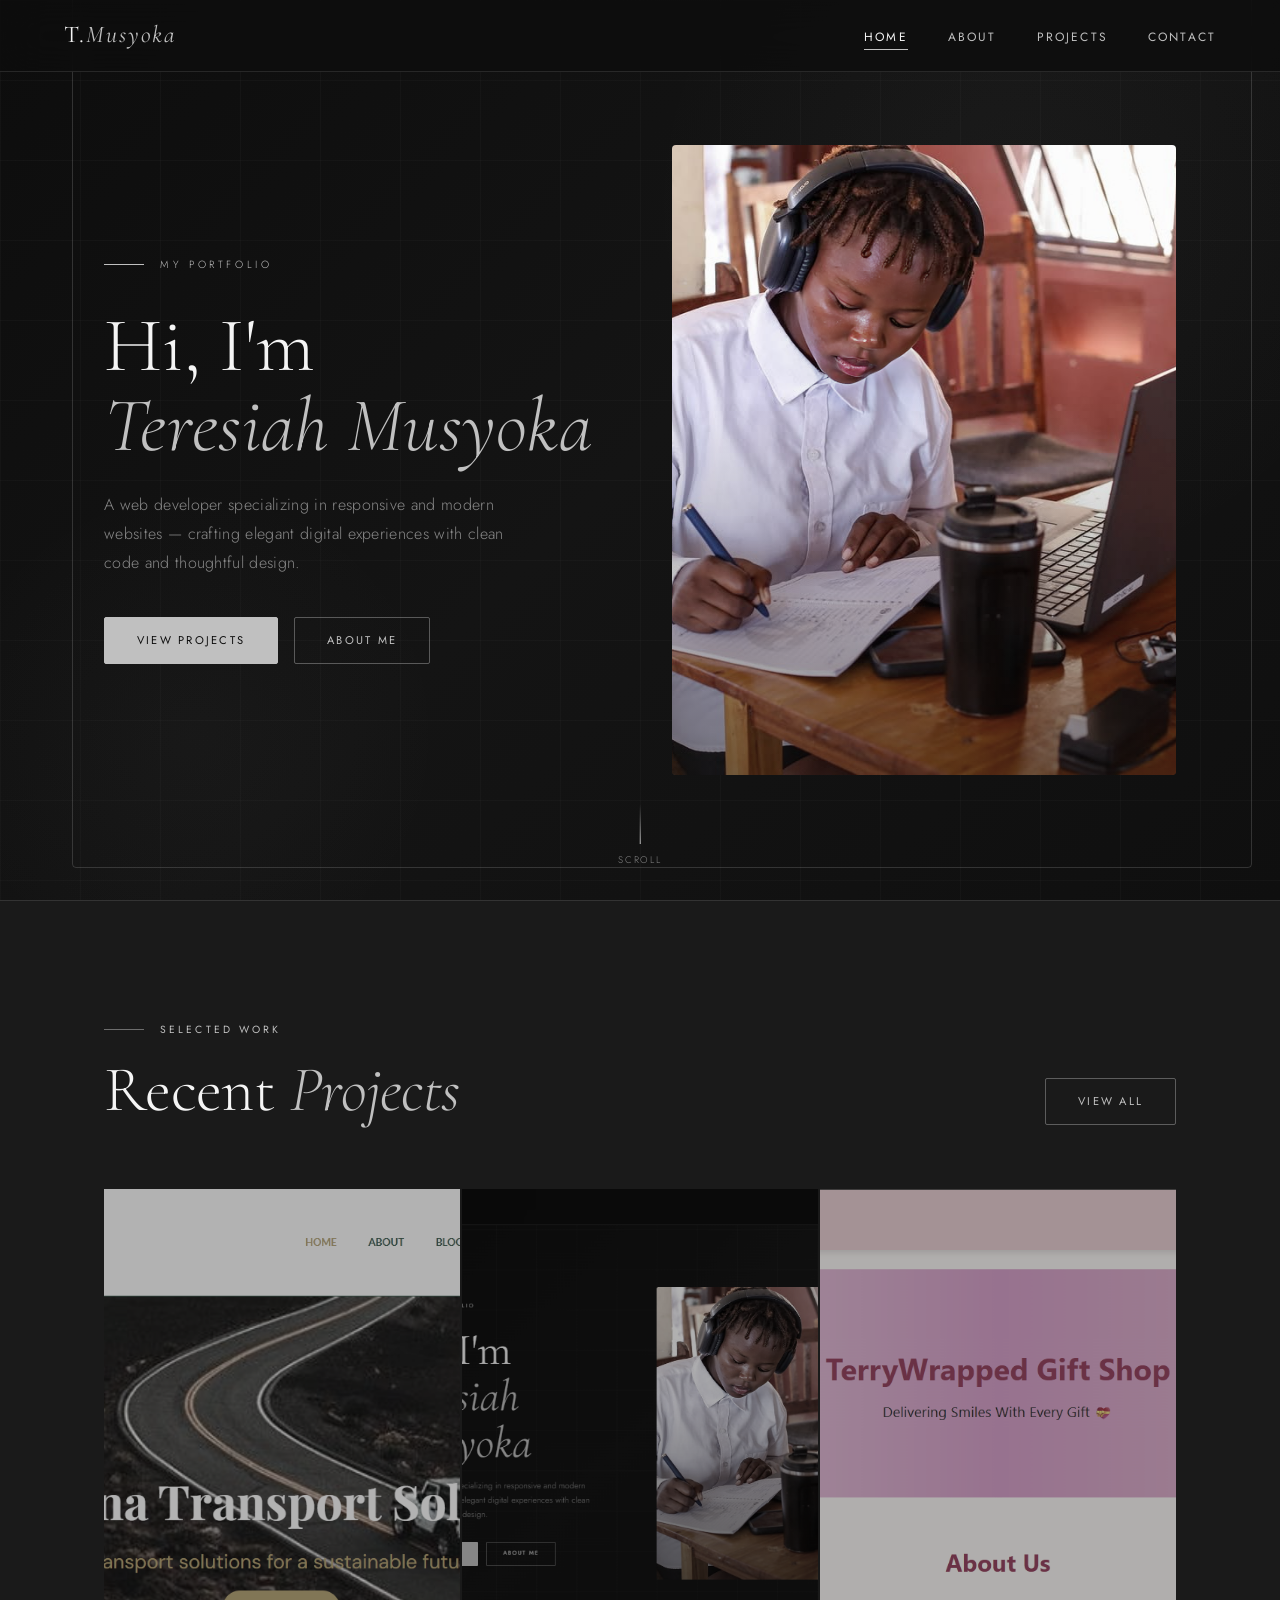
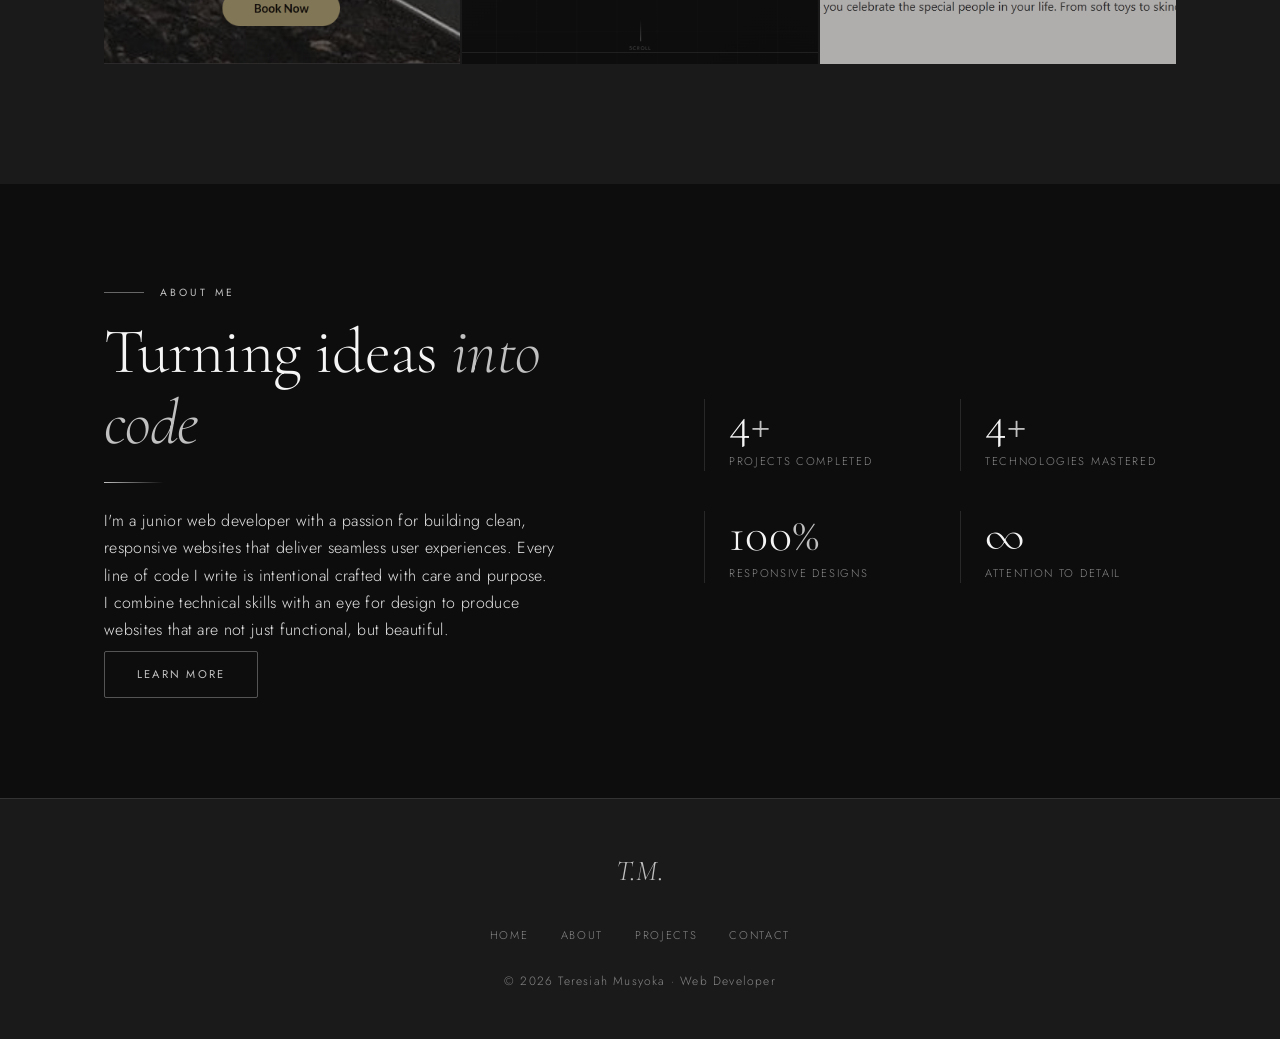
==== index.html @ 4fd21378 "Add files via upload" ====
<!DOCTYPE html>
<html lang="en">
<head>
  <meta charset="UTF-8" />
  <meta name="viewport" content="width=device-width, initial-scale=1.0" />
  <title>Teresiah Musyoka — Web Developer</title>
  <link rel="stylesheet" href="style.css" />
</head>
<body>

<nav id="nav">
  <a href="index.html" class="nav-logo">T.<span>Musyoka</span></a>
  <ul class="nav-links">
    <li><a href="index.html">Home</a></li>
    <li><a href="about.html">About</a></li>
    <li><a href="projects.html">Projects</a></li>
    <li><a href="contact.html">Contact</a></li>
  </ul>
  <button class="nav-burger" id="burger" aria-label="Menu">
    <span></span><span></span><span></span>
  </button>
</nav>
<div class="nav-mobile" id="mobileNav">
  <a href="index.html">Home</a>
  <a href="about.html">About</a>
  <a href="projects.html">Projects</a>
  <a href="contact.html">Contact</a>
</div>

<!-- Hero -->
<section class="hero">
  <div class="hero-bg">
    <div class="hero-grid-lines"></div>
  </div>

  <div class="hero-inner">
    <div class="hero-content">
      <p class="hero-eyebrow">My Portfolio </p>
      <h1 class="hero-name">
        Hi, I'm<br>
        <span>Teresiah Musyoka</span>
      </h1>
      <p class="hero-desc">
        A web developer specializing in responsive and modern websites — crafting elegant digital experiences with clean code and thoughtful design.
      </p>
      <div class="hero-cta">
        <a href="projects.html" class="btn btn-primary">View Projects</a>
        <a href="about.html" class="btn btn-outline">About Me</a>
      </div>
    </div>

    <div class="hero-image-side">
      <div class="hero-img-frame">
       <img src="./images/T.png" alt="Teresiah Musyoka" />
          <svg width="48" height="48" fill="none" stroke="currentColor" stroke-width="1" viewBox="0 0 24 24">
            <circle cx="12" cy="8" r="4"/><path d="M4 20c0-4 3.6-7 8-7s8 3 8 7"/>
          </svg>
        </div>
      </div>
      <div class="hero-img-border"></div>
    </div>
  </div>

  <div class="hero-scroll">
    <div class="scroll-line"></div>
    <span>Scroll</span>
  </div>
</section>

<section class="featured">
  <div class="container">
    <div class="featured-header fade-in">
      <div>
        <p class="section-label">Selected Work</p>
        <h2 class="section-title">Recent <em>Projects</em></h2>
      </div>
      <a href="projects.html" class="btn btn-outline">View All</a>
    </div>

    <div class="featured-grid">
      <div class="featured-card fade-in">
      <div style="width:100%;aspect-ratio:3/4;overflow:hidden;">
       <img src="./images/woo.png" alt="E-Commerce Platform" 
         style="width:100%;height:100%;object-fit:cover;display:block;" />
  </div>
  <div class="featured-card-info">
    <h3>E-Commerce Platform</h3>
    <p>WordPress</p>
  </div>
</div>
      <div class="featured-card fade-in">
      <div style="width:100%;aspect-ratio:3/4;overflow:hidden;">
       <img src="./images/port.png" alt="personal portfolio" 
         style="width:100%;height:100%;object-fit:cover;display:block;" />
  </div>
  <div class="featured-card-info">
          <h3>Personal Portfolio </h3>
          <p>HTML · CSS · JS</p>
        </div>
      </div>
     <div class="featured-card fade-in">
      <div style="width:100%;aspect-ratio:3/4;overflow:hidden;">
       <img src="./images/gift.png" alt="Business Website" 
         style="width:100%;height:100%;object-fit:cover;display:block;" />
  </div>
  <div class="featured-card-info">
          <h3>Business Website</h3>
          <p>HTML · CSS </p>
        </div>
      </div>
    </div>
  </div>
</section>

<!-- Brief / Stats -->
<section class="brief">
  <div class="container">
    <div class="brief-inner">
      <div class="fade-in">
        <p class="section-label">About Me</p>
        <h2 class="section-title">Turning ideas <em>into code</em></h2>
        <div class="divider"></div>
        <p>I'm a junior web developer with a passion for building clean, responsive websites that deliver seamless user experiences. Every line of code I write is intentional crafted with care and purpose.</p>
        <p>I combine technical skills with an eye for design to produce websites that are not just functional, but beautiful.</p>
        <a href="about.html" class="btn btn-outline" style="margin-top:0.5rem">Learn More</a>
      </div>
      <div class="brief-stats fade-in delay-2">
        <div class="stat">
          <div class="stat-number">4<span>+</span></div>
          <div class="stat-label">Projects completed</div>
        </div>
        <div class="stat">
          <div class="stat-number">4<span>+</span></div>
          <div class="stat-label">Technologies mastered</div>
        </div>
        <div class="stat">
          <div class="stat-number">100<span>%</span></div>
          <div class="stat-label">Responsive designs</div>
        </div>
        <div class="stat">
          <div class="stat-number">∞</div>
          <div class="stat-label">Attention to detail</div>
        </div>
      </div>
    </div>
  </div>
</section>

<!-- Footer -->
<footer>
  <div class="footer-inner">
    <div class="logo">T.M.</div>
    <ul class="footer-links">
      <li><a href="index.html">Home</a></li>
      <li><a href="about.html">About</a></li>
      <li><a href="projects.html">Projects</a></li>
      <li><a href="contact.html">Contact</a></li>
    </ul>
    <p>&copy; 2026 Teresiah Musyoka · Web Developer</p>
  </div>
</footer>

<script src="script.js"></script>
</body>
</html>
---- style.css ----
@import url('https://fonts.googleapis.com/css2?family=Cormorant+Garamond:ital,wght@0,300;0,400;0,500;1,300;1,400&family=Jost:wght@200;300;400;500&display=swap');

/* ── Variables ── */
:root {
  --black: #0D0D0D;
  --dark: #1A1A1A;
  --silver: #C0C0C0;
  --light: #E5E5E5;
  --white: #F5F5F5;
  --dim: #888;
  --border: rgba(192,192,192,0.15);
  --glow: rgba(192,192,192,0.08);

  --font-display: 'Cormorant Garamond', serif;
  --font-body: 'Jost', sans-serif;

  --ease: cubic-bezier(0.4, 0, 0.2, 1);
  --ease-out: cubic-bezier(0, 0, 0.2, 1);
}

/* ── Reset ── */
*, *::before, *::after { box-sizing: border-box; margin: 0; padding: 0; }
html { scroll-behavior: smooth; }
body {
  background: var(--black);
  color: var(--light);
  font-family: var(--font-body);
  font-weight: 300;
  font-size: medium;
  letter-spacing: 0.02em;
  line-height: 1.7;
  overflow-x: hidden;
}
img { display: block; max-width: 100%; }
a { color: inherit; text-decoration: none; }

/* ── Noise Overlay ── */
body::before {
  content: '';
  position: fixed;
  inset: 0;
  background-image: url("data:image/svg+xml,%3Csvg viewBox='0 0 200 200' xmlns='http://www.w3.org/2000/svg'%3E%3Cfilter id='n'%3E%3CfeTurbulence type='fractalNoise' baseFrequency='0.9' numOctaves='4' stitchTiles='stitch'/%3E%3C/filter%3E%3Crect width='100%25' height='100%25' filter='url(%23n)' opacity='0.03'/%3E%3C/svg%3E");
  pointer-events: none;
  z-index: 0;
}

/* ── Navigation ── */
nav {
  position: fixed;
  top: 0; left: 0; right: 0;
  z-index: 100;
  padding: 0 5vw;
  height: 72px;
  display: flex;
  align-items: center;
  justify-content: space-between;
  background: rgba(13,13,13,0.85);
  backdrop-filter: blur(20px);
  -webkit-backdrop-filter: blur(20px);
  border-bottom: 1px solid var(--border);
  transition: all 0.4s var(--ease);
}
nav.scrolled {
  height: 60px;
  background: rgba(13,13,13,0.97);
}

.nav-logo {
  font-family: var(--font-display);
  font-size: 1.5rem;
  font-weight: 400;
  letter-spacing: 0.08em;
  color: var(--white);
}
.nav-logo span { color: var(--silver); font-style: italic; }

.nav-links {
  display: flex;
  align-items: center;
  gap: 2.5rem;
  list-style: none;
}
.nav-links a {
  font-size: 0.75rem;
  font-weight: 400;
  letter-spacing: 0.18em;
  text-transform: uppercase;
  color: var(--silver);
  position: relative;
  transition: color 0.3s var(--ease);
}
.nav-links a::after {
  content: '';
  position: absolute;
  bottom: -4px; left: 0;
  width: 0; height: 1px;
  background: var(--silver);
  transition: width 0.3s var(--ease);
}
.nav-links a:hover, .nav-links a.active { color: var(--white); }
.nav-links a:hover::after, .nav-links a.active::after { width: 100%; }

.nav-burger {
  display: none;
  flex-direction: column;
  gap: 5px;
  cursor: pointer;
  padding: 4px;
  background: none;
  border: none;
}
.nav-burger span {
  display: block;
  width: 24px; height: 1px;
  background: var(--silver);
  transition: all 0.3s var(--ease);
}
.nav-burger.open span:nth-child(1) { transform: rotate(45deg) translate(4px, 4px); }
.nav-burger.open span:nth-child(2) { opacity: 0; }
.nav-burger.open span:nth-child(3) { transform: rotate(-45deg) translate(4px, -4px); }

/* Mobile nav */
.nav-mobile {
  display: none;
  position: fixed;
  inset: 0;
  top: 72px;
  background: rgba(13,13,13,0.98);
  backdrop-filter: blur(30px);
  z-index: 99;
  flex-direction: column;
  align-items: center;
  justify-content: center;
  gap: 2.5rem;
}
.nav-mobile.open { display: flex; }
.nav-mobile a {
  font-family: var(--font-display);
  font-size: 2.5rem;
  font-weight: 300;
  color: var(--silver);
  letter-spacing: 0.05em;
  transition: color 0.3s;
}
.nav-mobile a:hover { color: var(--white); }

/* ── Buttons ── */
.btn {
  display: inline-flex;
  align-items: center;
  gap: 0.5rem;
  padding: 0.8rem 2rem;
  font-family: var(--font-body);
  font-size: 0.7rem;
  font-weight: 400;
  letter-spacing: 0.2em;
  text-transform: uppercase;
  border-radius: 2px;
  cursor: pointer;
  transition: all 0.35s var(--ease);
  position: relative;
  overflow: hidden;
}
.btn::before {
  content: '';
  position: absolute;
  inset: 0;
  background: rgba(255,255,255,0.05);
  transform: translateX(-100%);
  transition: transform 0.35s var(--ease);
}
.btn:hover::before { transform: translateX(0); }

.btn-primary {
  background: var(--silver);
  color: var(--black);
  border: 1px solid var(--silver);
}
.btn-primary:hover {
  background: var(--white);
  border-color: var(--white);
  transform: translateY(-2px);
  box-shadow: 0 8px 30px rgba(192,192,192,0.25);
}

.btn-outline {
  background: transparent;
  color: var(--silver);
  border: 1px solid rgba(192,192,192,0.4);
}
.btn-outline:hover {
  color: var(--white);
  border-color: var(--silver);
  transform: translateY(-2px);
}

/* ── Section Base ── */
section { position: relative; z-index: 1; }
.container {
  max-width: 1200px;
  margin: 0 auto;
  padding: 0 5vw;
}

.section-label {
  font-size: 0.65rem;
  font-weight: 400;
  letter-spacing: 0.3em;
  text-transform: uppercase;
  color: var(--silver);
  margin-bottom: 1rem;
  display: flex;
  align-items: center;
  gap: 1rem;
}
.section-label::before {
  content: '';
  width: 40px; height: 1px;
  background: var(--silver);
  opacity: 0.5;
}

.section-title {
  font-family: var(--font-display);
  font-size: clamp(2.5rem, 5vw, 4rem);
  font-weight: 300;
  line-height: 1.1;
  color: var(--white);
  letter-spacing: -0.01em;
}
.section-title em {
  font-style: italic;
  color: var(--silver);
}

/* ── Divider ── */
.divider {
  width: 60px; height: 1px;
  background: linear-gradient(to right, var(--silver), transparent);
  margin: 1.5rem 0;
}

/* ── Fade-in on scroll ── */
.fade-in {
  opacity: 0;
  transform: translateY(30px);
  transition: opacity 0.8s var(--ease-out), transform 0.8s var(--ease-out);
}
.fade-in.visible {
  opacity: 1;
  transform: translateY(0);
}
.fade-in.delay-1 { transition-delay: 0.1s; }
.fade-in.delay-2 { transition-delay: 0.2s; }
.fade-in.delay-3 { transition-delay: 0.3s; }
.fade-in.delay-4 { transition-delay: 0.4s; }

/* ── Page Header (inner pages) ── */
.page-hero {
  padding: 160px 0 80px;
  background: var(--dark);
  border-bottom: 1px solid var(--border);
  position: relative;
  overflow: hidden;
}
.page-hero::after {
  content: '';
  position: absolute;
  bottom: 0; left: 0;
  width: 100%; height: 1px;
  background: linear-gradient(to right, transparent, var(--silver), transparent);
  opacity: 0.3;
}
.page-hero-inner {
  max-width: 1200px;
  margin: 0 auto;
  padding: 0 5vw;
}

/* ── Footer ── */
footer {
  background: var(--dark);
  border-top: 1px solid var(--border);
  padding: 3rem 0;
  text-align: center;
}
.footer-inner {
  max-width: 1200px;
  margin: 0 auto;
  padding: 0 5vw;
}
footer .logo {
  font-family: var(--font-display);
  font-size: 1.8rem;
  color: var(--silver);
  margin-bottom: 1rem;
  font-style: italic;
}
footer p {
  font-size: 0.75rem;
  color: var(--dim);
  letter-spacing: 0.1em;
}
.footer-links {
  display: flex;
  justify-content: center;
  gap: 2rem;
  margin: 1.5rem 0;
  list-style: none;
}
.footer-links a {
  font-size: 0.7rem;
  letter-spacing: 0.15em;
  text-transform: uppercase;
  color: var(--dim);
  transition: color 0.3s;
}
.footer-links a:hover { color: var(--silver); }

/* ═══════════════════════════════════
   INDEX.HTML
═══════════════════════════════════ */

/* Hero */
.hero {
  min-height: 100vh;
  display: flex;
  flex-direction: column;
  position: relative;
  overflow: hidden;
}

.hero-bg {
  position: absolute;
  inset: 0;
  background: linear-gradient(135deg, #0D0D0D 0%, #141414 50%, #0f0f0f 100%);
}
.hero-bg::before {
  content: '';
  position: absolute;
  top: -20%; right: -10%;
  width: 60vw; height: 60vw;
  background: radial-gradient(circle, rgba(192,192,192,0.04) 0%, transparent 70%);
  border-radius: 50%;
}
.hero-bg::after {
  content: '';
  position: absolute;
  bottom: -10%; left: -5%;
  width: 40vw; height: 40vw;
  background: radial-gradient(circle, rgba(192,192,192,0.03) 0%, transparent 70%);
  border-radius: 50%;
}

.hero-grid-lines {
  position: absolute;
  inset: 0;
  background-image:
    linear-gradient(rgba(192,192,192,0.03) 1px, transparent 1px),
    linear-gradient(90deg, rgba(192,192,192,0.03) 1px, transparent 1px);
  background-size: 80px 80px;
}

.hero-inner {
  position: relative;
  z-index: 2;
  display: grid;
  grid-template-columns: 1fr 1fr;
  gap: 4rem;
  align-items: center;
  min-height: 100vh;
  max-width: 1200px;
  margin: 0 auto;
  padding: 100px 5vw 80px;
}

.hero-content {}

.hero-eyebrow {
  font-size: 0.65rem;
  letter-spacing: 0.35em;
  text-transform: uppercase;
  color: var(--silver);
  margin-bottom: 2rem;
  display: flex;
  align-items: center;
  gap: 1rem;
  opacity: 0;
  animation: slideRight 0.8s var(--ease-out) 0.3s forwards;
}
.hero-eyebrow::before {
  content: '';
  width: 40px; height: 1px;
  background: var(--silver);
}

.hero-name {
  font-family: var(--font-display);
  font-size: clamp(3rem, 6vw, 5.5rem);
  font-weight: 300;
  line-height: 1.05;
  color: var(--white);
  margin-bottom: 1.5rem;
  opacity: 0;
  animation: slideRight 0.8s var(--ease-out) 0.5s forwards;
}
.hero-name span {
  display: block;
  font-style: italic;
  color: var(--silver);
}

.hero-desc {
  font-size: 1rem;
  font-weight: 300;
  color: var(--dim);
  max-width: 420px;
  margin-bottom: 2.5rem;
  line-height: 1.8;
  opacity: 0;
  animation: slideRight 0.8s var(--ease-out) 0.7s forwards;
}

.hero-cta {
  display: flex;
  gap: 1rem;
  flex-wrap: wrap;
  opacity: 0;
  animation: slideRight 0.8s var(--ease-out) 0.9s forwards;
}

.hero-image-side {
  position: relative;
  opacity: 0;
  animation: fadeScale 1s var(--ease-out) 0.5s forwards;
}

.hero-img-frame {
  position: relative;
  border-radius: 4px;
  overflow: hidden;
  aspect-ratio: 4/5;
  background: var(--dark);
}
.hero-img-frame img {
  width: 100%;
  height: 100%;
  object-fit: cover;
  filter: grayscale(30%);
  transition: filter 0.5s;
}
.hero-img-frame:hover img { filter: grayscale(0%); }

.hero-img-frame::before {
  content: '';
  position: absolute;
  inset: 0;
  background: linear-gradient(to top, rgba(13,13,13,0.5) 0%, transparent 60%);
  z-index: 1;
}

.hero-img-border {
  position: absolute;
  top: -12px; right: -12px;
  width: calc(100% - 20px);
  height: calc(100% - 20px);
  border: 1px solid rgba(192,192,192,0.2);
  border-radius: 4px;
  pointer-events: none;
  transition: all 0.4s var(--ease);
}
.hero-image-side:hover .hero-img-border {
  top: -16px; right: -16px;
  border-color: rgba(192,192,192,0.4);
}

.hero-img-placeholder {
  width: 100%;
  height: 100%;
  display: flex;
  flex-direction: column;
  align-items: center;
  justify-content: center;
  background: linear-gradient(135deg, #1a1a1a 0%, #222 100%);
  color: var(--dim);
  gap: 1rem;
}
.hero-img-placeholder svg { opacity: 0.3; }
.hero-img-placeholder p {
  font-size: 0.75rem;
  letter-spacing: 0.15em;
  text-transform: uppercase;
}

.hero-scroll {
  position: absolute;
  bottom: 2rem;
  left: 50%;
  transform: translateX(-50%);
  z-index: 2;
  display: flex;
  flex-direction: column;
  align-items: center;
  gap: 0.5rem;
  color: var(--dim);
  font-size: 0.6rem;
  letter-spacing: 0.2em;
  text-transform: uppercase;
  opacity: 0;
  animation: fadeIn 1s var(--ease-out) 1.5s forwards;
}
.scroll-line {
  width: 1px; height: 40px;
  background: linear-gradient(to bottom, transparent, var(--silver));
  animation: scrollPulse 2s ease-in-out infinite;
}

/* Featured Section */
.featured {
  padding: 120px 0;
  background: var(--dark);
  border-top: 1px solid var(--border);
}
.featured-header {
  display: flex;
  justify-content: space-between;
  align-items: flex-end;
  margin-bottom: 4rem;
}
.featured-grid {
  display: grid;
  grid-template-columns: repeat(3, 1fr);
  gap: 2px;
}
.featured-card {
  position: relative;
  overflow: hidden;
  aspect-ratio: 3/4;
  background: #111;
  cursor: pointer;
}
.featured-card img {
  width: 100%;
  height: 100%;
  object-fit: cover;
  filter: grayscale(50%) brightness(0.7);
  transition: all 0.6s var(--ease);
}
.featured-card:hover img {
  filter: grayscale(0%) brightness(0.9);
  transform: scale(1.04);
}
.featured-card-info {
  position: absolute;
  bottom: 0; left: 0; right: 0;
  padding: 2rem;
  background: linear-gradient(to top, rgba(13,13,13,0.95) 0%, transparent 100%);
  transform: translateY(20px);
  opacity: 0;
  transition: all 0.4s var(--ease);
}
.featured-card:hover .featured-card-info {
  transform: translateY(0);
  opacity: 1;
}
.featured-card-info h3 {
  font-family: var(--font-display);
  font-size: 1.3rem;
  font-weight: 400;
  color: var(--white);
  margin-bottom: 0.3rem;
}
.featured-card-info p {
  font-size: 0.75rem;
  color: var(--silver);
  letter-spacing: 0.1em;
}

.card-placeholder {
  width: 100%;
  height: 100%;
  display: flex;
  align-items: center;
  justify-content: center;
  flex-direction: column;
  gap: 0.5rem;
  background: linear-gradient(135deg, #161616, #1f1f1f);
  color: rgba(192,192,192,0.2);
}
.card-placeholder p { font-size: 0.7rem; letter-spacing: 0.1em; }

/* Stats / Brief ── */
.brief {
  padding: 100px 0;
}
.brief-inner {
  display: grid;
  grid-template-columns: 1fr 1fr;
  gap: 8rem;
  align-items: center;
}
.brief-text p {
  color: var(--dim);
  line-height: 1.9;
  margin-bottom: 1.5rem;
}
.brief-stats {
  display: grid;
  grid-template-columns: 1fr 1fr;
  gap: 2.5rem;
}
.stat {
  border-left: 1px solid var(--border);
  padding-left: 1.5rem;
}
.stat-number {
  font-family: var(--font-display);
  font-size: 3rem;
  font-weight: 300;
  color: var(--white);
  line-height: 1;
  margin-bottom: 0.3rem;
}
.stat-number span { color: var(--silver); }
.stat-label {
  font-size: 0.7rem;
  letter-spacing: 0.15em;
  text-transform: uppercase;
  color: var(--dim);
}

/* ═══════════════════════════════════
   ABOUT.HTML
═══════════════════════════════════ */

.about-grid {
  display: grid;
  grid-template-columns: 1fr 1.6fr;
  gap: 6rem;
  align-items: start;
  padding: 100px 0;
}
.about-image-wrap {
  position: relative;
  top: 0;
}
.about-img {
  aspect-ratio: 3/4;
  background: var(--dark);
  border-radius: 3px;
  overflow: hidden;
  position: relative;
}
.about-img-placeholder {
  width: 100%;
  height: 100%;
  display: flex;
  flex-direction: column;
  align-items: center;
  justify-content: center;
  background: linear-gradient(135deg, #161616, #222);
  gap: 1rem;
  color: rgba(192,192,192,0.25);
}
.about-img-border {
  position: absolute;
  top: 16px; left: 16px;
  right: -16px; bottom: -16px;
  border: 1px solid rgba(192,192,192,0.1);
  border-radius: 3px;
  pointer-events: none;
}
.about-text p {
  color: var(--dim);
  line-height: 1.9;
  margin-bottom: 1.5rem;
  font-size: 0.95rem;
}

/* Skills */
.skills-section {
  padding: 80px 0 100px;
  background: var(--dark);
  border-top: 1px solid var(--border);
  border-bottom: 1px solid var(--border);
}
.skills-grid {
  display: grid;
  grid-template-columns: 1fr 1fr;
  gap: 4rem;
  margin-top: 3rem;
}
.skills-group-title {
  font-size: 0.65rem;
  letter-spacing: 0.3em;
  text-transform: uppercase;
  color: var(--silver);
  margin-bottom: 2rem;
  padding-bottom: 0.75rem;
  border-bottom: 1px solid var(--border);
}

.skill-item {
  margin-bottom: 1.5rem;
}
.skill-header {
  display: flex;
  justify-content: space-between;
  margin-bottom: 0.5rem;
}
.skill-name {
  font-size: 0.8rem;
  letter-spacing: 0.1em;
  color: var(--light);
}
.skill-pct {
  font-size: 0.75rem;
  color: var(--dim);
}
.skill-bar {
  height: 1px;
  background: rgba(192,192,192,0.1);
  position: relative;
  overflow: hidden;
}
.skill-bar-fill {
  position: absolute;
  top: 0; left: 0;
  height: 100%;
  background: linear-gradient(to right, var(--silver), rgba(192,192,192,0.4));
  width: 0;
  transition: width 1.2s var(--ease-out);
}
.skill-bar-fill.animated { width: var(--width); }

/* Soft skills pills */
.soft-skills {
  display: flex;
  flex-wrap: wrap;
  gap: 0.75rem;
}
.soft-skill-pill {
  padding: 0.5rem 1.2rem;
  border: 1px solid var(--border);
  border-radius: 2px;
  font-size: 0.75rem;
  letter-spacing: 0.1em;
  color: var(--silver);
  background: rgba(192,192,192,0.04);
  transition: all 0.3s var(--ease);
  cursor: default;
}
.soft-skill-pill:hover {
  border-color: rgba(192,192,192,0.4);
  color: var(--white);
  background: rgba(192,192,192,0.08);
}

/* CV Section */
.cv-section {
  padding: 100px 0;
}
.cv-inner {
  display: grid;
  grid-template-columns: 1.5fr 1fr;
  gap: 6rem;
  align-items: center;
}
.cv-text h2 {
  font-family: var(--font-display);
  font-size: clamp(2rem, 4vw, 3rem);
  font-weight: 300;
  color: var(--white);
  margin-bottom: 1rem;
}
.cv-text p {
  color: var(--dim);
  line-height: 1.9;
  margin-bottom: 2rem;
}
.cv-card {
  background: var(--dark);
  border: 1px solid var(--border);
  border-radius: 4px;
  padding: 2.5rem;
  text-align: center;
  transition: all 0.4s var(--ease);
}
.cv-card:hover {
  border-color: rgba(192,192,192,0.3);
  box-shadow: 0 20px 60px rgba(0,0,0,0.4);
}
.cv-icon {
  width: 60px; height: 60px;
  margin: 0 auto 1.5rem;
  border: 1px solid var(--border);
  border-radius: 50%;
  display: flex;
  align-items: center;
  justify-content: center;
  color: var(--silver);
}
.cv-card h3 {
  font-family: var(--font-display);
  font-size: 1.3rem;
  font-weight: 400;
  color: var(--white);
  margin-bottom: 0.5rem;
}
.cv-card p {
  font-size: 0.8rem;
  color: var(--dim);
  margin-bottom: 1.5rem;
}

/* ═══════════════════════════════════
   PROJECTS.HTML
═══════════════════════════════════ */

.projects-section {
  padding: 100px 0;
}
.projects-grid {
  display: grid;
  grid-template-columns: repeat(2, 1fr);
  gap: 2px;
  margin-top: 4rem;
}
.project-card {
  position: relative;
  background: var(--dark);
  overflow: hidden;
  border: 1px solid var(--border);
  transition: border-color 0.4s var(--ease);
}
.project-card:hover {
  border-color: rgba(192,192,192,0.3);
}

.project-img {
  aspect-ratio: 16/10;
  overflow: hidden;
  position: relative;
}
.project-img-placeholder {
  width: 100%;
  height: 100%;
  display: flex;
  align-items: center;
  justify-content: center;
  flex-direction: column;
  gap: 0.5rem;
  transition: all 0.5s var(--ease);
}
.project-img-placeholder p { font-size: 0.7rem; letter-spacing: 0.1em; }

.p1 { background: linear-gradient(135deg, #151515, #1e1e1e); color: rgba(192,192,192,0.2); }
.p2 { background: linear-gradient(135deg, #121218, #1a1a22); color: rgba(192,192,192,0.2); }
.p3 { background: linear-gradient(135deg, #151512, #1e1e18); color: rgba(192,192,192,0.2); }
.p4 { background: linear-gradient(135deg, #121518, #181e1e); color: rgba(192,192,192,0.2); }

.project-overlay {
  position: absolute;
  inset: 0;
  background: rgba(13,13,13,0.92);
  display: flex;
  align-items: center;
  justify-content: center;
  opacity: 0;
  transition: opacity 0.4s var(--ease);
  padding: 2rem;
}
.project-card:hover .project-overlay { opacity: 1; }

.project-overlay-text {
  text-align: center;
}
.project-overlay-text p {
  font-size: 0.9rem;
  color: var(--dim);
  line-height: 1.7;
}

.project-body {
  padding: 1.8rem 2rem;
}
.project-number {
  font-family: var(--font-display);
  font-size: 0.7rem;
  color: var(--dim);
  letter-spacing: 0.2em;
  margin-bottom: 0.5rem;
}
.project-title {
  font-family: var(--font-display);
  font-size: 1.5rem;
  font-weight: 400;
  color: var(--white);
  margin-bottom: 0.8rem;
}
.project-tags {
  display: flex;
  flex-wrap: wrap;
  gap: 0.5rem;
  margin-bottom: 1.5rem;
}
.project-tag {
  font-size: 0.65rem;
  letter-spacing: 0.15em;
  text-transform: uppercase;
  color: var(--dim);
  padding: 0.25rem 0.75rem;
  border: 1px solid var(--border);
  border-radius: 2px;
}
.project-footer {
  display: flex;
  align-items: center;
  justify-content: space-between;
  padding-top: 1.2rem;
  border-top: 1px solid var(--border);
}

/* ═══════════════════════════════════
   CONTACT.HTML
═══════════════════════════════════ */

.contact-section {
  padding: 100px 0 120px;
}
.contact-grid {
  display: grid;
  grid-template-columns: 1fr 1.4fr;
  gap: 8rem;
  align-items: start;
}
.contact-info h2 {
  font-family: var(--font-display);
  font-size: clamp(2rem, 4vw, 3.2rem);
  font-weight: 300;
  color: var(--white);
  line-height: 1.15;
  margin-bottom: 1.5rem;
}
.contact-info h2 em { font-style: italic; color: var(--silver); }
.contact-info p {
  color: var(--dim);
  line-height: 1.9;
  margin-bottom: 2.5rem;
  font-size: 0.95rem;
}
.contact-details {
  display: flex;
  flex-direction: column;
  gap: 1.2rem;
  margin-bottom: 2rem;
}
.contact-detail {
  display: flex;
  align-items: flex-start;
  gap: 1rem;
}
.contact-detail-icon {
  width: 36px; height: 36px;
  border: 1px solid var(--border);
  border-radius: 50%;
  display: flex;
  align-items: center;
  justify-content: center;
  color: var(--silver);
  flex-shrink: 0;
}
.contact-detail-text {
  display: flex;
  flex-direction: column;
  gap: 0.15rem;
}
.contact-detail-label {
  font-size: 0.65rem;
  letter-spacing: 0.2em;
  text-transform: uppercase;
  color: var(--dim);
}
.contact-detail-value {
  font-size: 0.9rem;
  color: var(--light);
}

/* Form */
.contact-form {
  display: flex;
  flex-direction: column;
  gap: 1.5rem;
}
.form-group {
  position: relative;
}
.form-group label {
  display: block;
  font-size: 0.65rem;
  letter-spacing: 0.2em;
  text-transform: uppercase;
  color: var(--dim);
  margin-bottom: 0.6rem;
}
.form-group input,
.form-group textarea {
  width: 100%;
  background: rgba(255,255,255,0.02);
  border: 1px solid var(--border);
  border-radius: 2px;
  padding: 0.9rem 1.2rem;
  font-family: var(--font-body);
  font-size: 0.9rem;
  font-weight: 300;
  color: var(--light);
  outline: none;
  transition: all 0.3s var(--ease);
  resize: none;
  letter-spacing: 0.05em;
}
.form-group input::placeholder,
.form-group textarea::placeholder { color: rgba(136,136,136,0.5); }
.form-group input:focus,
.form-group textarea:focus {
  border-color: rgba(192,192,192,0.4);
  background: rgba(255,255,255,0.03);
  box-shadow: 0 0 0 3px rgba(192,192,192,0.05);
}
.form-group textarea { min-height: 140px; }

.form-submit-row {
  display: flex;
  align-items: center;
  justify-content: space-between;
  flex-wrap: wrap;
  gap: 1rem;
}
.form-note {
  font-size: 0.75rem;
  color: var(--dim);
}

.form-success {
  display: none;
  padding: 1rem 1.5rem;
  background: rgba(192,192,192,0.06);
  border: 1px solid rgba(192,192,192,0.2);
  border-radius: 2px;
  color: var(--silver);
  font-size: 0.85rem;
  letter-spacing: 0.05em;
}
.form-success.visible { display: block; }

/* ── Animations ── */
@keyframes slideRight {
  from { opacity: 0; transform: translateX(-30px); }
  to { opacity: 1; transform: translateX(0); }
}
@keyframes fadeScale {
  from { opacity: 0; transform: scale(0.96); }
  to { opacity: 1; transform: scale(1); }
}
@keyframes fadeIn {
  from { opacity: 0; }
  to { opacity: 1; }
}
@keyframes scrollPulse {
  0%, 100% { opacity: 0.3; transform: scaleY(1); }
  50% { opacity: 1; transform: scaleY(1.1); }
}

/* ── Responsive ── */
@media (max-width: 900px) {
  .nav-links { display: none; }
  .nav-burger { display: flex; }

  .hero-inner {
    grid-template-columns: 1fr;
    padding-top: 120px;
    text-align: center;
  }
  .hero-image-side { order: -1; max-width: 300px; margin: 0 auto; }
  .hero-eyebrow { justify-content: center; }
  .hero-cta { justify-content: center; }
  .hero-desc { margin: 0 auto 2.5rem; }

  .featured-grid { grid-template-columns: 1fr; }
  .brief-inner { grid-template-columns: 1fr; gap: 3rem; }
  .about-grid { grid-template-columns: 1fr; }
  .skills-grid { grid-template-columns: 1fr; }
  .cv-inner { grid-template-columns: 1fr; gap: 3rem; }
  .projects-grid { grid-template-columns: 1fr; }
  .contact-grid { grid-template-columns: 1fr; gap: 4rem; }
  .featured-header { flex-direction: column; gap: 1rem; align-items: flex-start; }
}

@media (max-width: 600px) {
  .brief-stats { grid-template-columns: 1fr 1fr; }
}
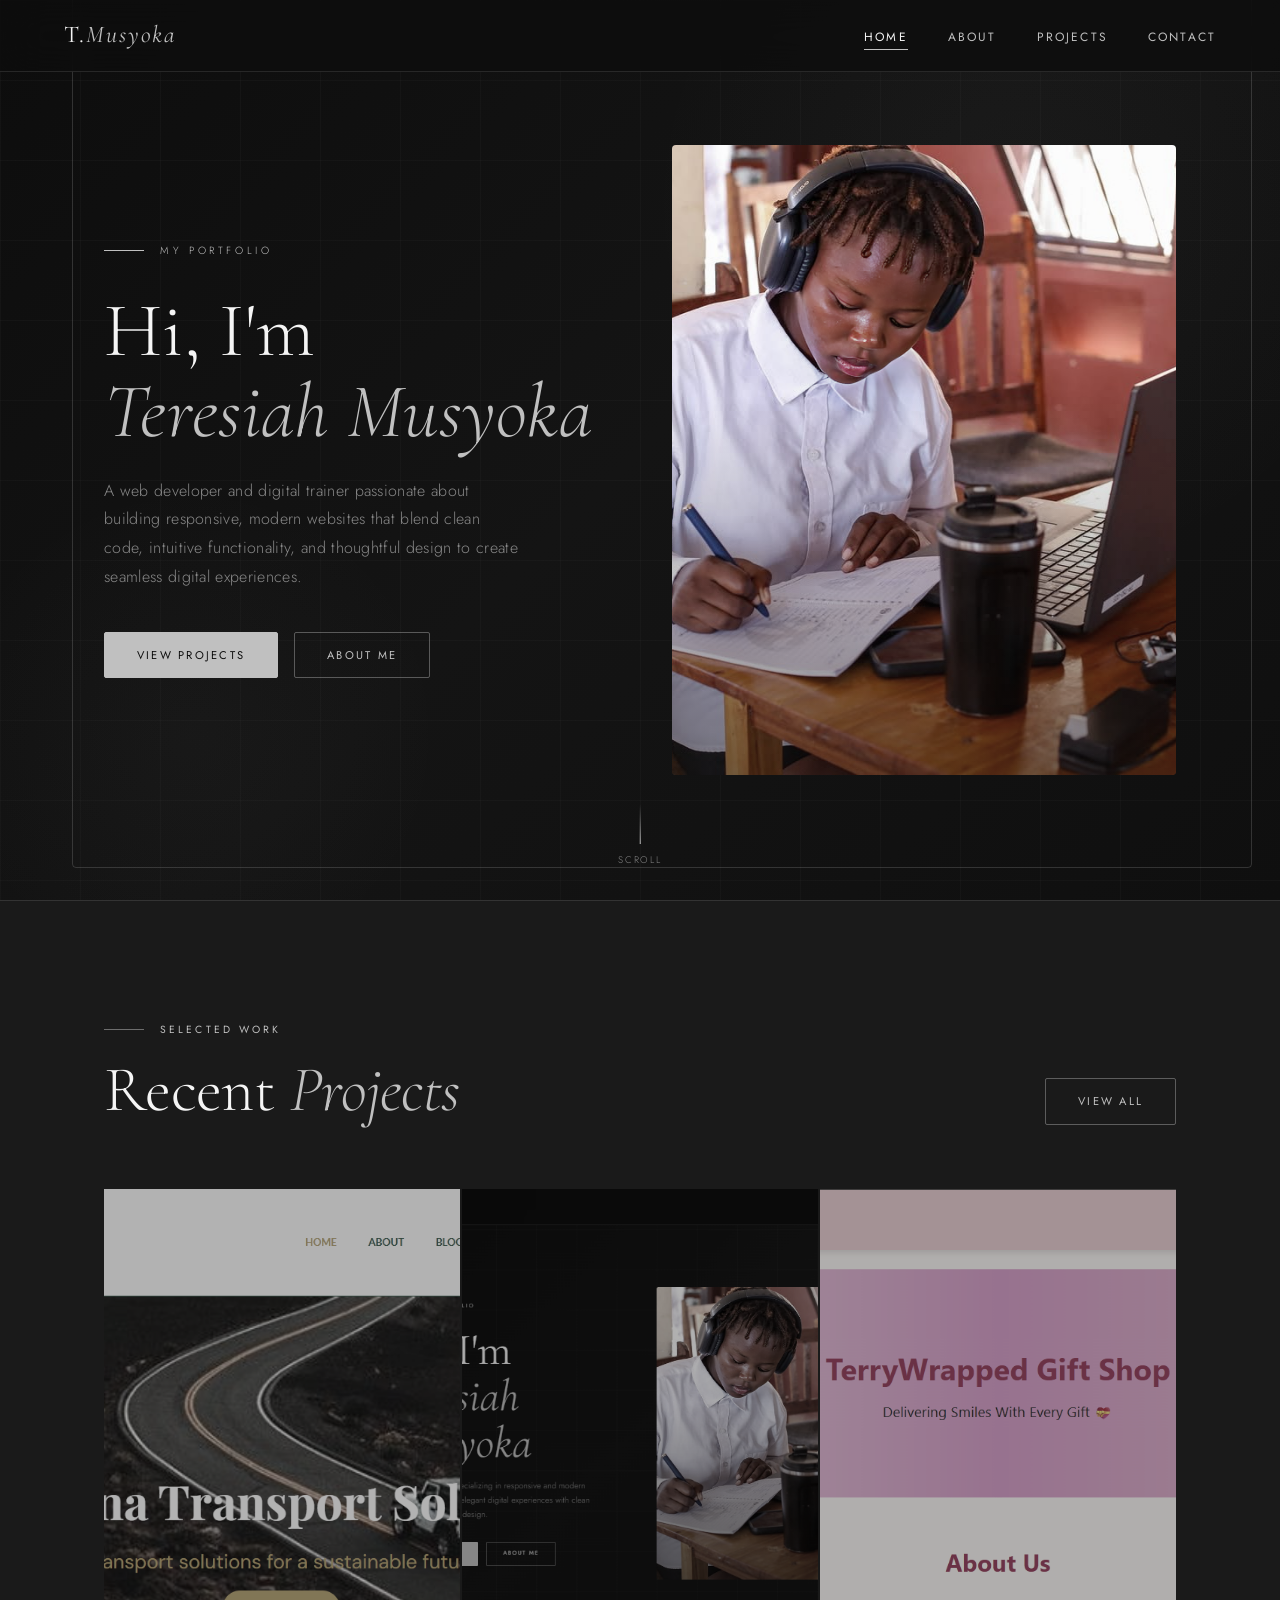
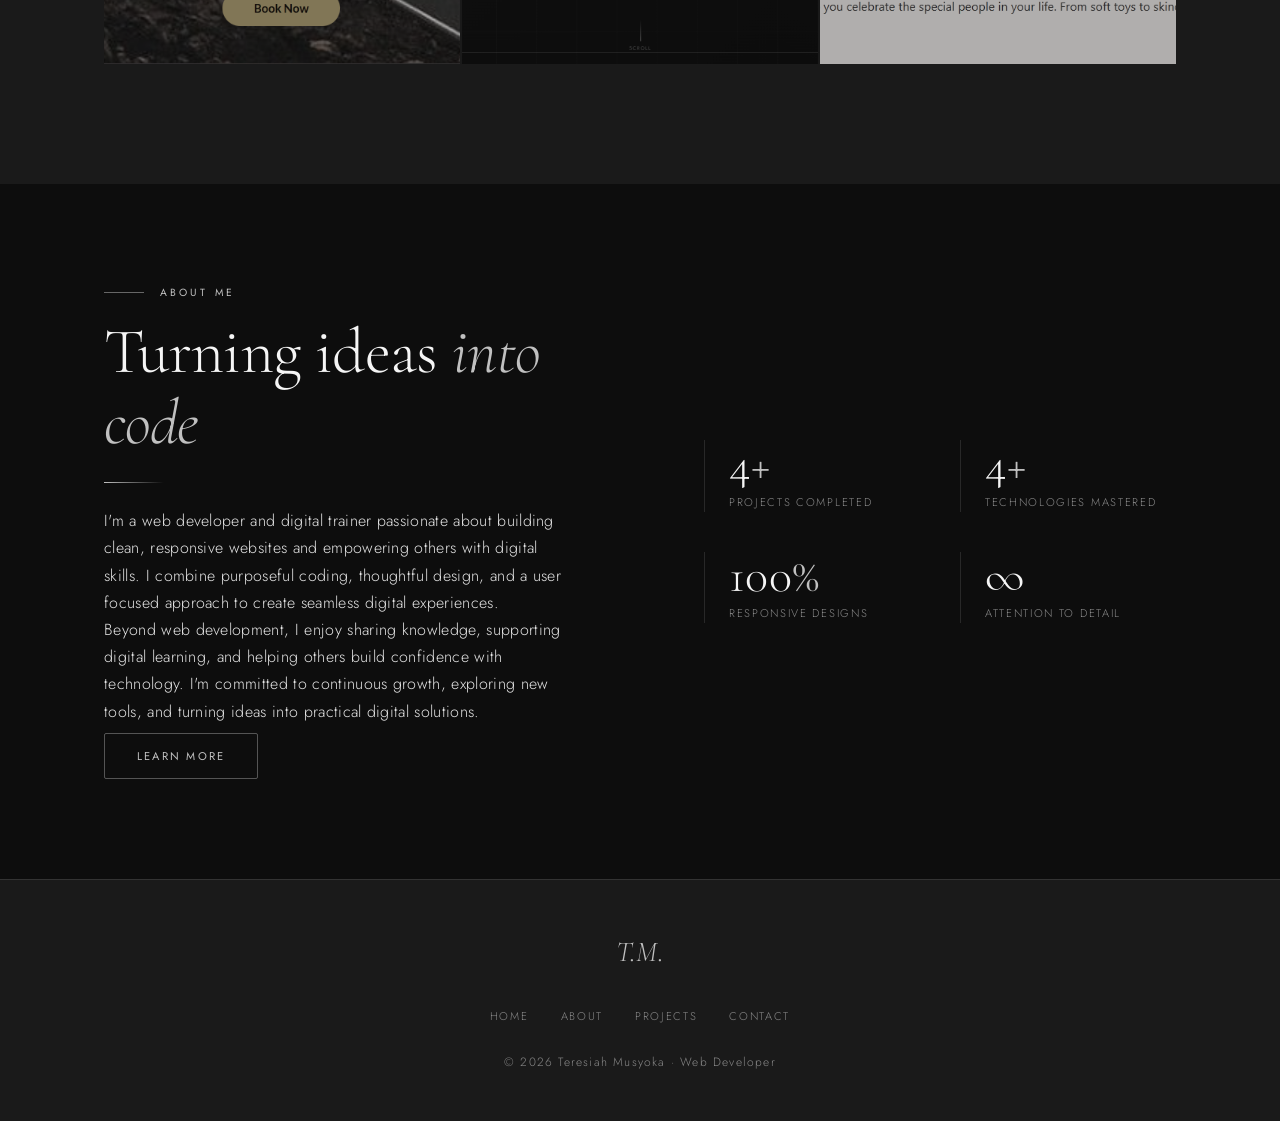
==== commit 3e16f5dd: "Update index.html" ====
--- a/index.html
+++ b/index.html
@@ -41,8 +41,7 @@
         <span>Teresiah Musyoka</span>
       </h1>
       <p class="hero-desc">
-        A web developer specializing in responsive and modern websites — crafting elegant digital experiences with clean code and thoughtful design.
-      </p>
+A web developer and digital trainer passionate about building responsive, modern websites that blend clean code, intuitive functionality, and thoughtful design to create seamless digital experiences.      </p>
       <div class="hero-cta">
         <a href="projects.html" class="btn btn-primary">View Projects</a>
         <a href="about.html" class="btn btn-outline">About Me</a>
@@ -120,8 +119,8 @@
         <p class="section-label">About Me</p>
         <h2 class="section-title">Turning ideas <em>into code</em></h2>
         <div class="divider"></div>
-        <p>I'm a junior web developer with a passion for building clean, responsive websites that deliver seamless user experiences. Every line of code I write is intentional crafted with care and purpose.</p>
-        <p>I combine technical skills with an eye for design to produce websites that are not just functional, but beautiful.</p>
+        <p>I'm a web developer and digital trainer passionate about building clean, responsive websites and empowering others with digital skills. I combine purposeful coding, thoughtful design, and a user focused approach to create seamless digital experiences.</p>
+        <p>Beyond web development, I enjoy sharing knowledge, supporting digital learning, and helping others build confidence with technology. I'm committed to continuous growth, exploring new tools, and turning ideas into practical digital solutions.</p>
         <a href="about.html" class="btn btn-outline" style="margin-top:0.5rem">Learn More</a>
       </div>
       <div class="brief-stats fade-in delay-2">
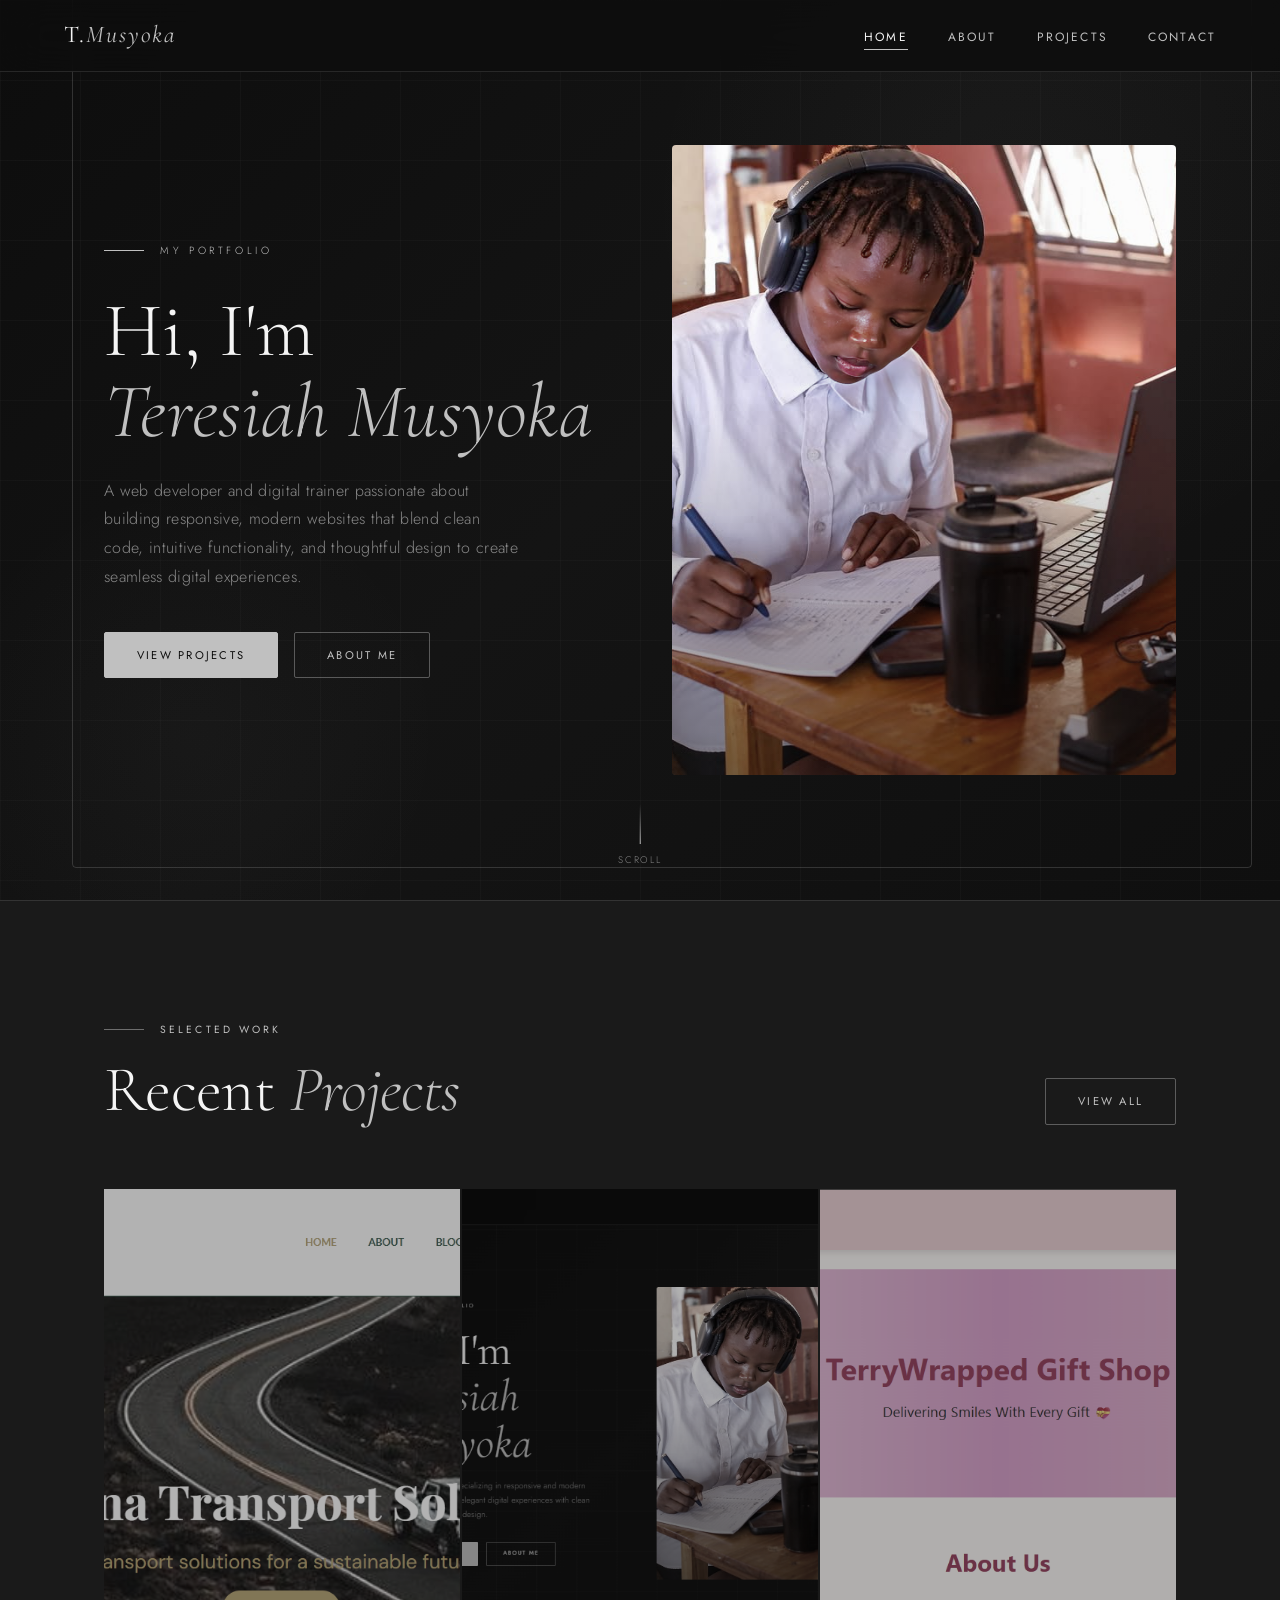
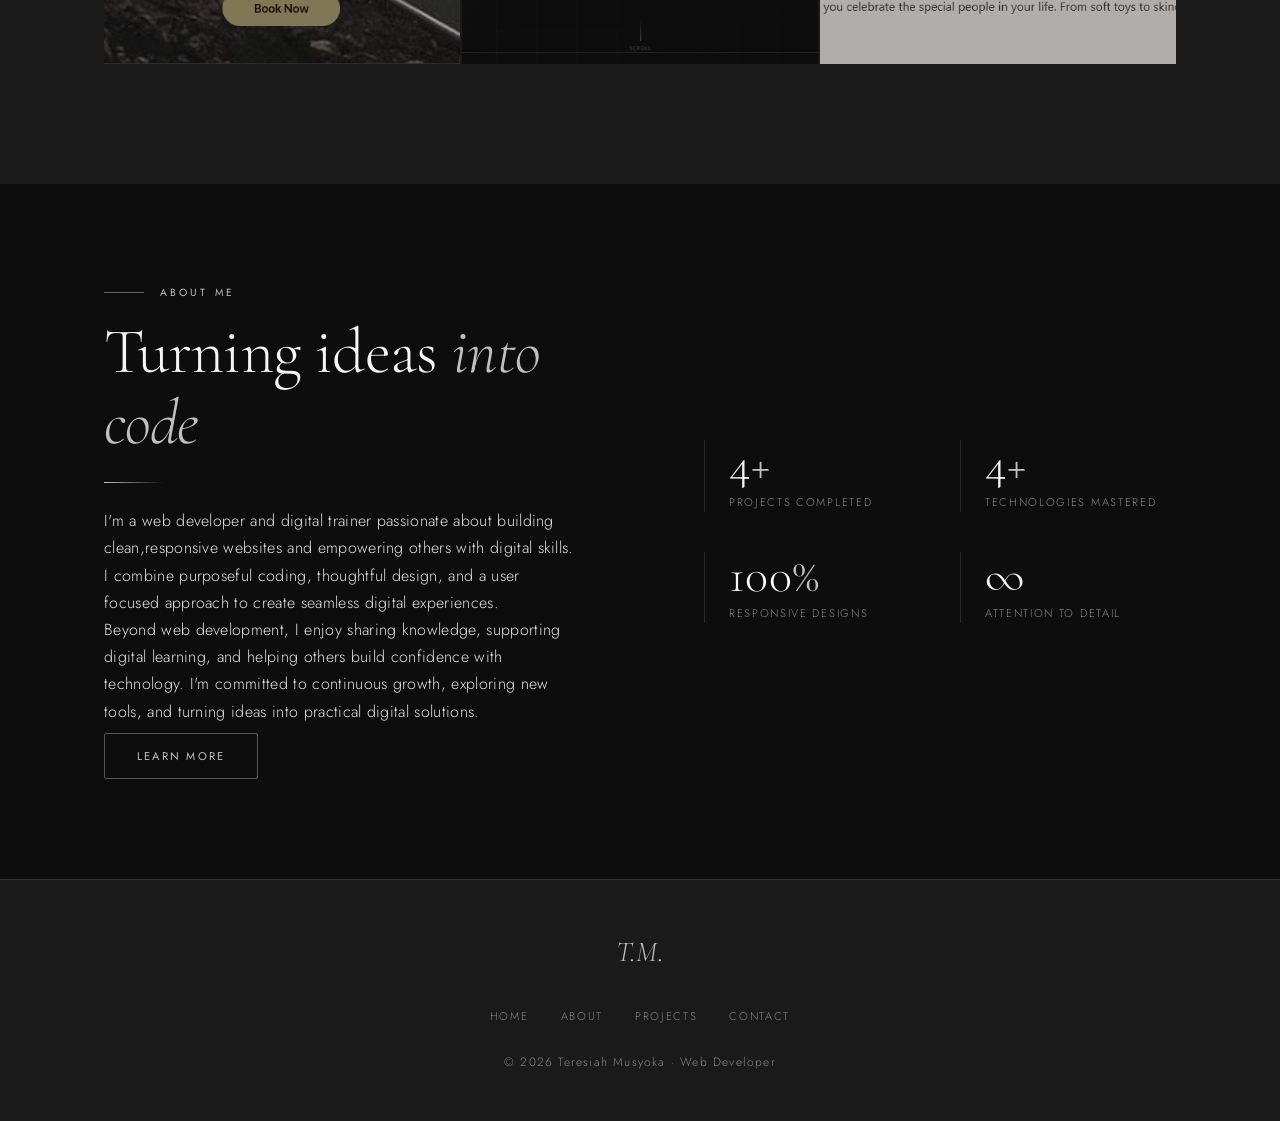
==== commit e2f6be8e: "Update index.html" ====
--- a/index.html
+++ b/index.html
@@ -119,7 +119,7 @@
         <p class="section-label">About Me</p>
         <h2 class="section-title">Turning ideas <em>into code</em></h2>
         <div class="divider"></div>
-        <p>I'm a web developer and digital trainer passionate about building clean, responsive websites and empowering others with digital skills. I combine purposeful coding, thoughtful design, and a user focused approach to create seamless digital experiences.</p>
+        <p>I'm a web developer and digital trainer passionate about building clean,responsive websites and empowering others with digital skills. I combine purposeful coding, thoughtful design, and a user focused approach to create seamless digital experiences.</p>
         <p>Beyond web development, I enjoy sharing knowledge, supporting digital learning, and helping others build confidence with technology. I'm committed to continuous growth, exploring new tools, and turning ideas into practical digital solutions.</p>
         <a href="about.html" class="btn btn-outline" style="margin-top:0.5rem">Learn More</a>
       </div>
